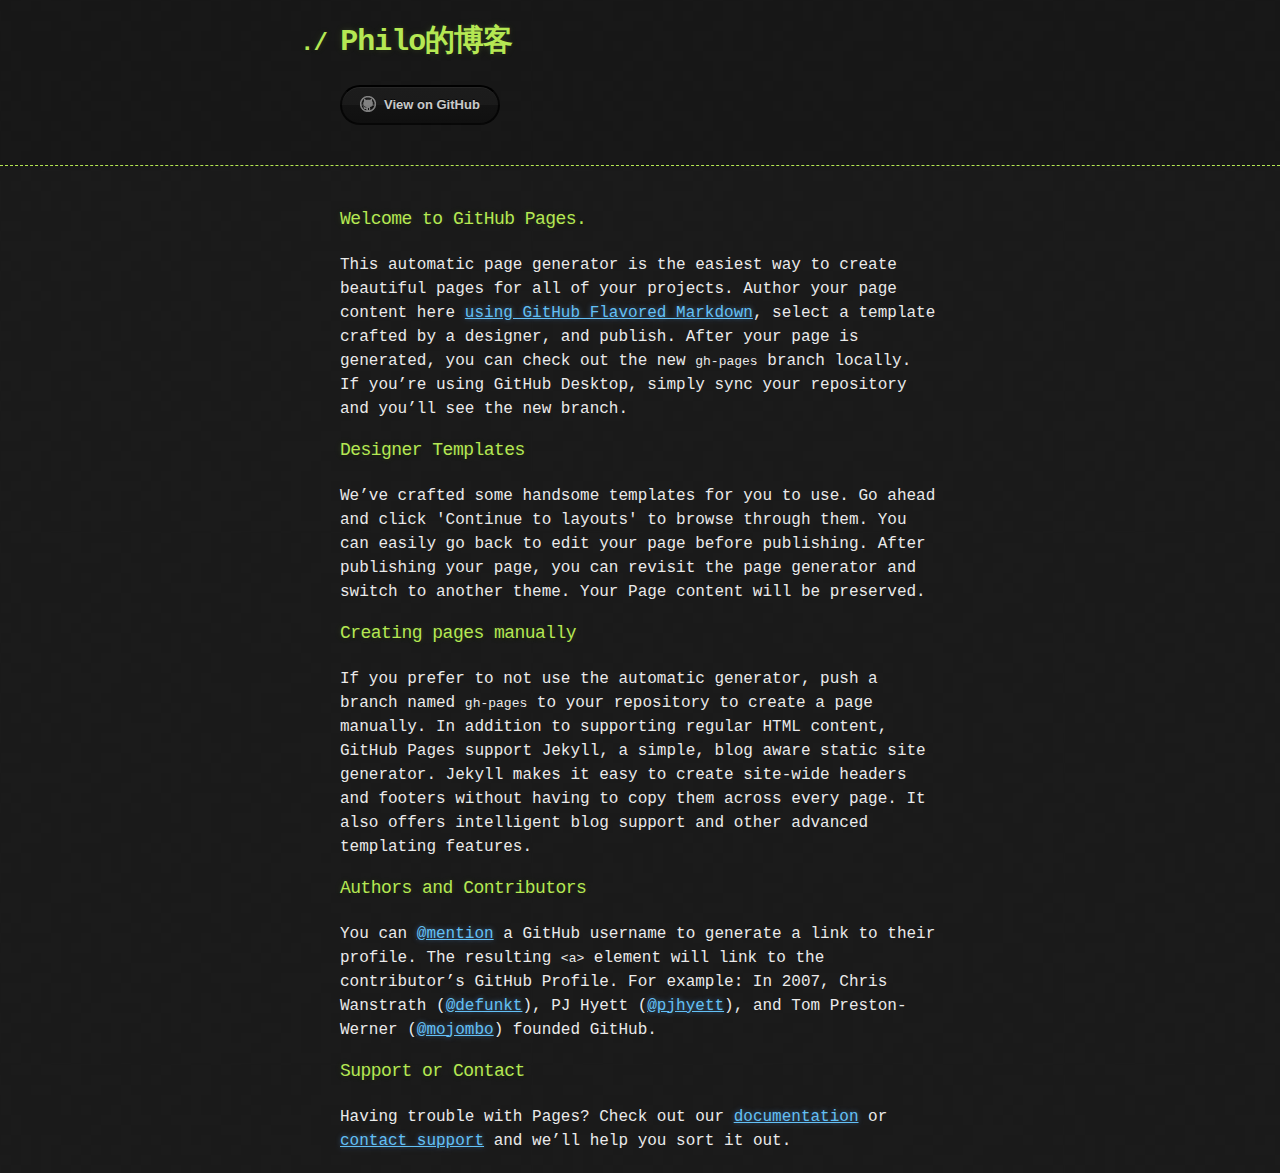
==== index.html @ d623ab55 "Replace master branch with page content via GitHub" ====
<!DOCTYPE html>
<html>
  <head>
    <meta charset='utf-8'>
    <meta http-equiv="X-UA-Compatible" content="chrome=1">

    <link rel="stylesheet" type="text/css" href="stylesheets/stylesheet.css" media="screen">
    <link rel="stylesheet" type="text/css" href="stylesheets/github-dark.css" media="screen">
    <link rel="stylesheet" type="text/css" href="stylesheets/print.css" media="print">

    <title>Philo的博客 by philoyang</title>
  </head>

  <body>

    <header>
      <div class="container">
        <h1>Philo的博客</h1>
        <h2></h2>

        <section id="downloads">
          <a href="https://github.com/philoyang" class="btn btn-github"><span class="icon"></span>View on GitHub</a>
        </section>
      </div>
    </header>

    <div class="container">
      <section id="main_content">
        <h3>
<a id="welcome-to-github-pages" class="anchor" href="#welcome-to-github-pages" aria-hidden="true"><span aria-hidden="true" class="octicon octicon-link"></span></a>Welcome to GitHub Pages.</h3>

<p>This automatic page generator is the easiest way to create beautiful pages for all of your projects. Author your page content here <a href="https://guides.github.com/features/mastering-markdown/">using GitHub Flavored Markdown</a>, select a template crafted by a designer, and publish. After your page is generated, you can check out the new <code>gh-pages</code> branch locally. If you’re using GitHub Desktop, simply sync your repository and you’ll see the new branch.</p>

<h3>
<a id="designer-templates" class="anchor" href="#designer-templates" aria-hidden="true"><span aria-hidden="true" class="octicon octicon-link"></span></a>Designer Templates</h3>

<p>We’ve crafted some handsome templates for you to use. Go ahead and click 'Continue to layouts' to browse through them. You can easily go back to edit your page before publishing. After publishing your page, you can revisit the page generator and switch to another theme. Your Page content will be preserved.</p>

<h3>
<a id="creating-pages-manually" class="anchor" href="#creating-pages-manually" aria-hidden="true"><span aria-hidden="true" class="octicon octicon-link"></span></a>Creating pages manually</h3>

<p>If you prefer to not use the automatic generator, push a branch named <code>gh-pages</code> to your repository to create a page manually. In addition to supporting regular HTML content, GitHub Pages support Jekyll, a simple, blog aware static site generator. Jekyll makes it easy to create site-wide headers and footers without having to copy them across every page. It also offers intelligent blog support and other advanced templating features.</p>

<h3>
<a id="authors-and-contributors" class="anchor" href="#authors-and-contributors" aria-hidden="true"><span aria-hidden="true" class="octicon octicon-link"></span></a>Authors and Contributors</h3>

<p>You can <a href="https://help.github.com/articles/basic-writing-and-formatting-syntax/#mentioning-users-and-teams" class="user-mention">@mention</a> a GitHub username to generate a link to their profile. The resulting <code>&lt;a&gt;</code> element will link to the contributor’s GitHub Profile. For example: In 2007, Chris Wanstrath (<a href="https://github.com/defunkt" class="user-mention">@defunkt</a>), PJ Hyett (<a href="https://github.com/pjhyett" class="user-mention">@pjhyett</a>), and Tom Preston-Werner (<a href="https://github.com/mojombo" class="user-mention">@mojombo</a>) founded GitHub.</p>

<h3>
<a id="support-or-contact" class="anchor" href="#support-or-contact" aria-hidden="true"><span aria-hidden="true" class="octicon octicon-link"></span></a>Support or Contact</h3>

<p>Having trouble with Pages? Check out our <a href="https://help.github.com/pages">documentation</a> or <a href="https://github.com/contact">contact support</a> and we’ll help you sort it out.</p>
      </section>
    </div>

    
  </body>
</html>
---- stylesheets/stylesheet.css ----
body {
  margin: 0;
  padding: 0;
  background: #151515 url("../images/bkg.png") 0 0;
  color: #eaeaea;
  font: 16px;
  line-height: 1.5;
  font-family: Monaco, "Bitstream Vera Sans Mono", "Lucida Console", Terminal, monospace;
}

/* General & 'Reset' Stuff */

.container {
  width: 90%;
  max-width: 600px;
  margin: 0 auto;
}

section {
  display: block;
  margin: 0 0 20px 0;
}

h1, h2, h3, h4, h5, h6 {
  margin: 0 0 20px;
}

li {
  line-height: 1.4 ;
}

/* Header, <header>
   header   - container
   h1       - project name
   h2       - project description
*/

header {
  background: rgba(0, 0, 0, 0.1);
  width: 100%;
  border-bottom: 1px dashed #b5e853;
  padding: 20px 0;
  margin: 0 0 40px 0;
}

header h1 {
  font-size: 30px;
  line-height: 1.5;
  margin: 0 0 0 -40px;
  font-weight: bold;
  font-family: Monaco, "Bitstream Vera Sans Mono", "Lucida Console", Terminal, monospace;
  color: #b5e853;
  text-shadow: 0 1px 1px rgba(0, 0, 0, 0.1),
               0 0 5px rgba(181, 232, 83, 0.1),
               0 0 10px rgba(181, 232, 83, 0.1);
  letter-spacing: -1px;
  -webkit-font-smoothing: antialiased;
}

header h1:before {
  content: "./ ";
  font-size: 24px;
}

header h2 {
  font-size: 18px;
  font-weight: 300;
  color: #666;
}

#downloads .btn {
  display: inline-block;
  text-align: center;
  margin: 0;
}

/* Main Content
*/

#main_content {
  width: 100%;
  -webkit-font-smoothing: antialiased;
}
section img {
  max-width: 100%
}

h1, h2, h3, h4, h5, h6 {
  font-weight: normal;
  font-family: Monaco, "Bitstream Vera Sans Mono", "Lucida Console", Terminal, monospace;
  color: #b5e853;
  letter-spacing: -0.03em;
  text-shadow: 0 1px 1px rgba(0, 0, 0, 0.1),
               0 0 5px rgba(181, 232, 83, 0.1),
               0 0 10px rgba(181, 232, 83, 0.1);
}

#main_content h1 {
  font-size: 30px;
}

#main_content h2 {
  font-size: 24px;
}

#main_content h3 {
  font-size: 18px;
}

#main_content h4 {
  font-size: 14px;
}

#main_content h5 {
  font-size: 12px;
  text-transform: uppercase;
  margin: 0 0 5px 0;
}

#main_content h6 {
  font-size: 12px;
  text-transform: uppercase;
  color: #999;
  margin: 0 0 5px 0;
}

dt {
  font-style: italic;
  font-weight: bold;
}

ul li {
  list-style: none;
}

ul li:before {
  content: ">>";
  font-family: Monaco, "Bitstream Vera Sans Mono", "Lucida Console", Terminal, monospace;
  font-size: 13px;
  color: #b5e853;
  margin-left: -37px;
  margin-right: 21px;
  line-height: 16px;
}

blockquote {
  color: #aaa;
  padding-left: 10px;
  border-left: 1px dotted #666;
}

pre {
  background: rgba(0, 0, 0, 0.9);
  border: 1px solid rgba(255, 255, 255, 0.15);
  padding: 10px;
  font-size: 14px;
  color: #b5e853;
  border-radius: 2px;
  -moz-border-radius: 2px;
  -webkit-border-radius: 2px;
  text-wrap: normal;
  overflow: auto;
  overflow-y: hidden;
}

table {
  width: 100%;
  margin: 0 0 20px 0;
}

th {
  text-align: left;
  border-bottom: 1px dashed #b5e853;
  padding: 5px 10px;
}

td {
  padding: 5px 10px;
}

hr {
  height: 0;
  border: 0;
  border-bottom: 1px dashed #b5e853;
  color: #b5e853;
}

/* Buttons
*/

.btn {
  display: inline-block;
  background: -webkit-linear-gradient(top, rgba(40, 40, 40, 0.3), rgba(35, 35, 35, 0.3) 50%, rgba(10, 10, 10, 0.3) 50%, rgba(0, 0, 0, 0.3));
  padding: 8px 18px;
  border-radius: 50px;
  border: 2px solid rgba(0, 0, 0, 0.7);
  border-bottom: 2px solid rgba(0, 0, 0, 0.7);
  border-top: 2px solid rgba(0, 0, 0, 1);
  color: rgba(255, 255, 255, 0.8);
  font-family: Helvetica, Arial, sans-serif;
  font-weight: bold;
  font-size: 13px;
  text-decoration: none;
  text-shadow: 0 -1px 0 rgba(0, 0, 0, 0.75);
  box-shadow: inset 0 1px 0 rgba(255, 255, 255, 0.05);
}

.btn:hover {
  background: -webkit-linear-gradient(top, rgba(40, 40, 40, 0.6), rgba(35, 35, 35, 0.6) 50%, rgba(10, 10, 10, 0.8) 50%, rgba(0, 0, 0, 0.8));
}

.btn .icon {
  display: inline-block;
  width: 16px;
  height: 16px;
  margin: 1px 8px 0 0;
  float: left;
}

.btn-github .icon {
  opacity: 0.6;
  background: url("../images/blacktocat.png") 0 0 no-repeat;
}

/* Links
   a, a:hover, a:visited
*/

a {
  color: #63c0f5;
  text-shadow: 0 0 5px rgba(104, 182, 255, 0.5);
}

/* Clearfix */

.cf:before, .cf:after {
  content:"";
  display:table;
}

.cf:after {
  clear:both;
}

.cf {
  zoom:1;
}
---- stylesheets/github-dark.css ----
/*
The MIT License (MIT)

Copyright (c) 2016 GitHub, Inc.

Permission is hereby granted, free of charge, to any person obtaining a copy
of this software and associated documentation files (the "Software"), to deal
in the Software without restriction, including without limitation the rights
to use, copy, modify, merge, publish, distribute, sublicense, and/or sell
copies of the Software, and to permit persons to whom the Software is
furnished to do so, subject to the following conditions:

The above copyright notice and this permission notice shall be included in all
copies or substantial portions of the Software.

THE SOFTWARE IS PROVIDED "AS IS", WITHOUT WARRANTY OF ANY KIND, EXPRESS OR
IMPLIED, INCLUDING BUT NOT LIMITED TO THE WARRANTIES OF MERCHANTABILITY,
FITNESS FOR A PARTICULAR PURPOSE AND NONINFRINGEMENT. IN NO EVENT SHALL THE
AUTHORS OR COPYRIGHT HOLDERS BE LIABLE FOR ANY CLAIM, DAMAGES OR OTHER
LIABILITY, WHETHER IN AN ACTION OF CONTRACT, TORT OR OTHERWISE, ARISING FROM,
OUT OF OR IN CONNECTION WITH THE SOFTWARE OR THE USE OR OTHER DEALINGS IN THE
SOFTWARE.

*/

.pl-c /* comment */ {
  color: #969896;
}

.pl-c1 /* constant, variable.other.constant, support, meta.property-name, support.constant, support.variable, meta.module-reference, markup.raw, meta.diff.header */,
.pl-s .pl-v /* string variable */ {
  color: #0099cd;
}

.pl-e /* entity */,
.pl-en /* entity.name */ {
  color: #9774cb;
}

.pl-smi /* variable.parameter.function, storage.modifier.package, storage.modifier.import, storage.type.java, variable.other */,
.pl-s .pl-s1 /* string source */ {
  color: #ddd;
}

.pl-ent /* entity.name.tag */ {
  color: #7bcc72;
}

.pl-k /* keyword, storage, storage.type */ {
  color: #cc2372;
}

.pl-s /* string */,
.pl-pds /* punctuation.definition.string, string.regexp.character-class */,
.pl-s .pl-pse .pl-s1 /* string punctuation.section.embedded source */,
.pl-sr /* string.regexp */,
.pl-sr .pl-cce /* string.regexp constant.character.escape */,
.pl-sr .pl-sre /* string.regexp source.ruby.embedded */,
.pl-sr .pl-sra /* string.regexp string.regexp.arbitrary-repitition */ {
  color: #3c66e2;
}

.pl-v /* variable */ {
  color: #fb8764;
}

.pl-id /* invalid.deprecated */ {
  color: #e63525;
}

.pl-ii /* invalid.illegal */ {
  color: #f8f8f8;
  background-color: #e63525;
}

.pl-sr .pl-cce /* string.regexp constant.character.escape */ {
  font-weight: bold;
  color: #7bcc72;
}

.pl-ml /* markup.list */ {
  color: #c26b2b;
}

.pl-mh /* markup.heading */,
.pl-mh .pl-en /* markup.heading entity.name */,
.pl-ms /* meta.separator */ {
  font-weight: bold;
  color: #264ec5;
}

.pl-mq /* markup.quote */ {
  color: #00acac;
}

.pl-mi /* markup.italic */ {
  font-style: italic;
  color: #ddd;
}

.pl-mb /* markup.bold */ {
  font-weight: bold;
  color: #ddd;
}

.pl-md /* markup.deleted, meta.diff.header.from-file */ {
  color: #bd2c00;
  background-color: #ffecec;
}

.pl-mi1 /* markup.inserted, meta.diff.header.to-file */ {
  color: #55a532;
  background-color: #eaffea;
}

.pl-mdr /* meta.diff.range */ {
  font-weight: bold;
  color: #9774cb;
}

.pl-mo /* meta.output */ {
  color: #264ec5;
}
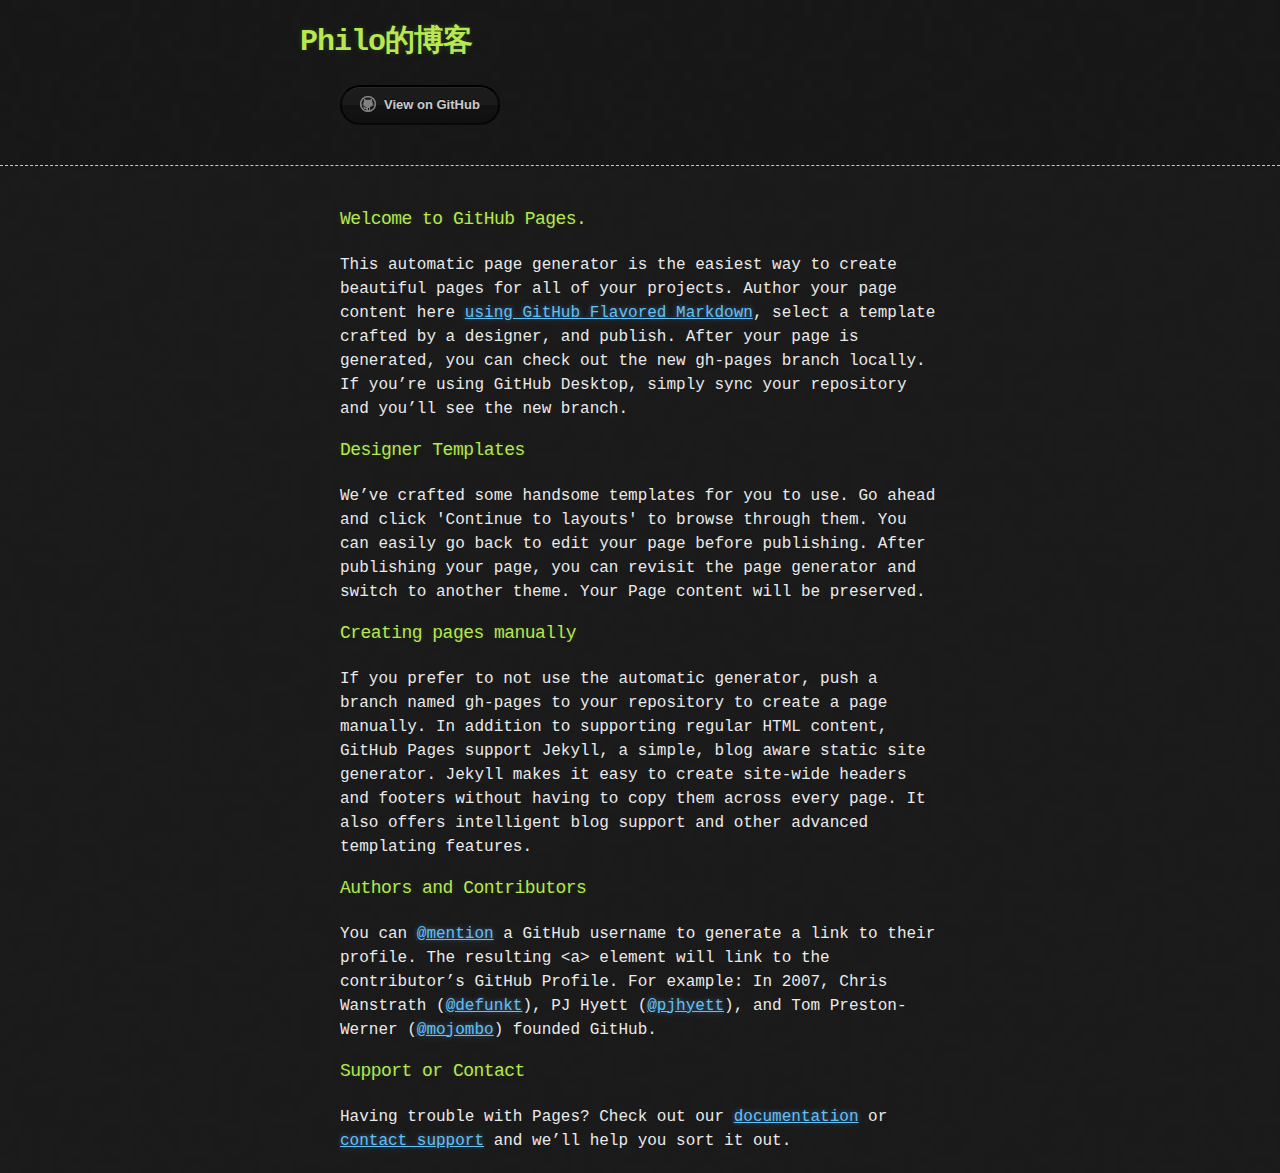
==== commit ef39d902: "update index page style" ====
--- a/index.html
+++ b/index.html
@@ -8,7 +8,7 @@
     <link rel="stylesheet" type="text/css" href="stylesheets/github-dark.css" media="screen">
     <link rel="stylesheet" type="text/css" href="stylesheets/print.css" media="print">
 
-    <title>Philo的博客 by philoyang</title>
+    <title>Philo的博客</title>
   </head>
 
   <body>
--- a/stylesheets/stylesheet.css
+++ b/stylesheets/stylesheet.css
@@ -3,7 +3,7 @@
   padding: 0;
   background: #151515 url("../images/bkg.png") 0 0;
   color: #eaeaea;
-  font: 16px;
+  font-size: 16px;
   line-height: 1.5;
   font-family: Monaco, "Bitstream Vera Sans Mono", "Lucida Console", Terminal, monospace;
 }
@@ -57,10 +57,10 @@
   -webkit-font-smoothing: antialiased;
 }
 
-header h1:before {
-  content: "./ ";
-  font-size: 24px;
-}
+/*header h1:before {*/
+  /*content: "./ ";*/
+  /*font-size: 24px;*/
+/*}*/
 
 header h2 {
   font-size: 18px;
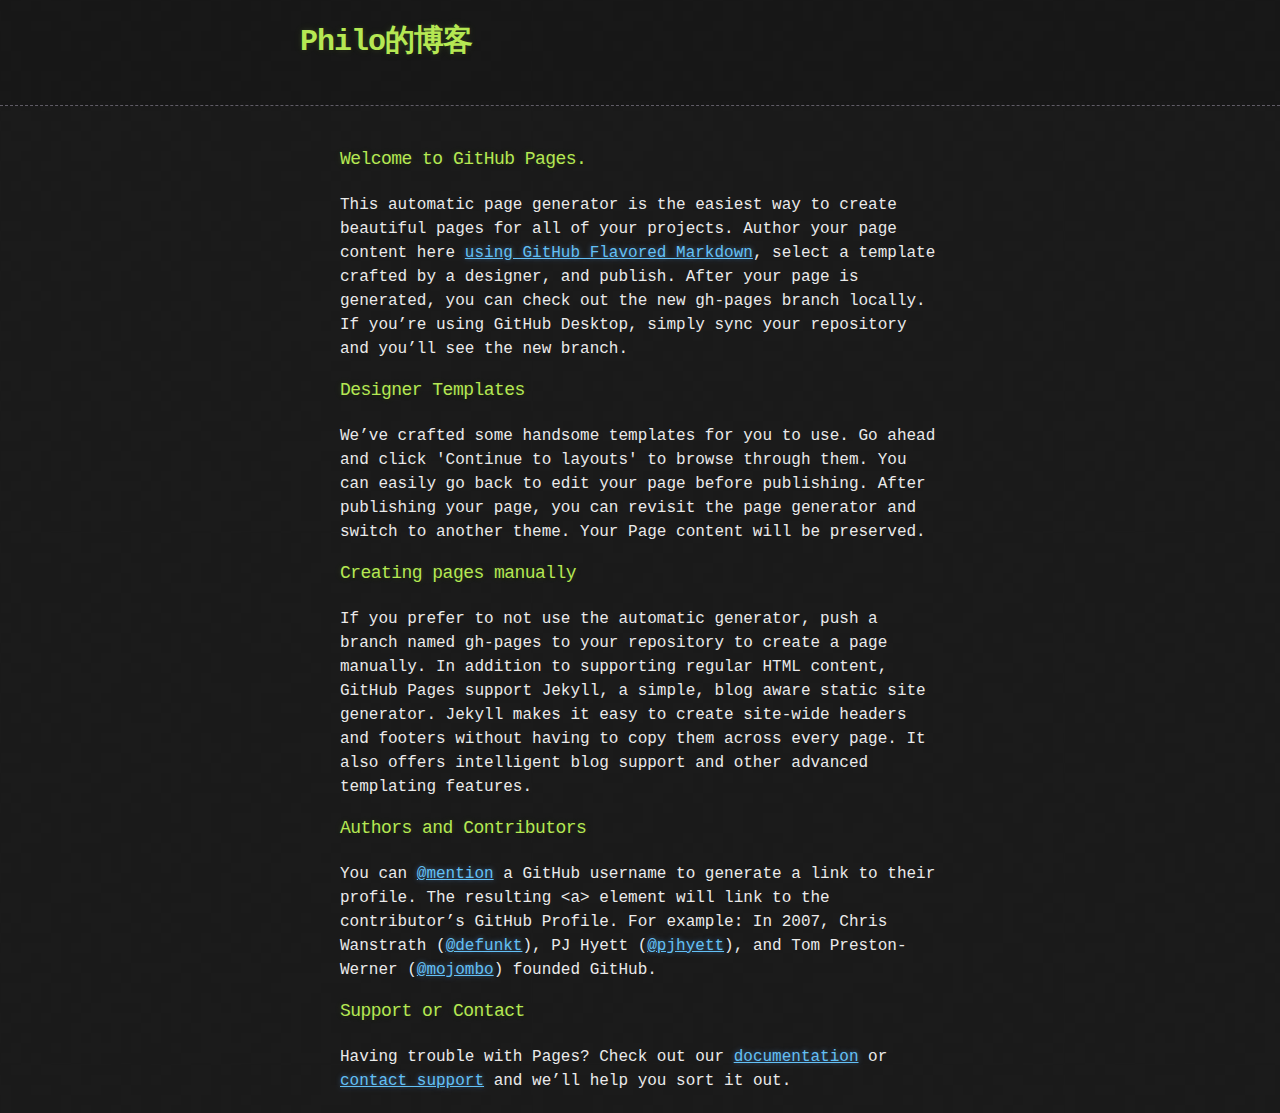
==== commit d0154cd0: "update the line of header border; remove download icon" ====
--- a/index.html
+++ b/index.html
@@ -18,9 +18,9 @@
         <h1>Philo的博客</h1>
         <h2></h2>
 
-        <section id="downloads">
-          <a href="https://github.com/philoyang" class="btn btn-github"><span class="icon"></span>View on GitHub</a>
-        </section>
+        <!--<section id="downloads">-->
+          <!--<a href="https://github.com/philoyang" class="btn btn-github"><span class="icon"></span>View on GitHub</a>-->
+        <!--</section>-->
       </div>
     </header>
 
--- a/stylesheets/stylesheet.css
+++ b/stylesheets/stylesheet.css
@@ -38,7 +38,7 @@
 header {
   background: rgba(0, 0, 0, 0.1);
   width: 100%;
-  border-bottom: 1px dashed #b5e853;
+  border-bottom: 1px dashed #605C66;
   padding: 20px 0;
   margin: 0 0 40px 0;
 }
@@ -48,7 +48,6 @@
   line-height: 1.5;
   margin: 0 0 0 -40px;
   font-weight: bold;
-  font-family: Monaco, "Bitstream Vera Sans Mono", "Lucida Console", Terminal, monospace;
   color: #b5e853;
   text-shadow: 0 1px 1px rgba(0, 0, 0, 0.1),
                0 0 5px rgba(181, 232, 83, 0.1),
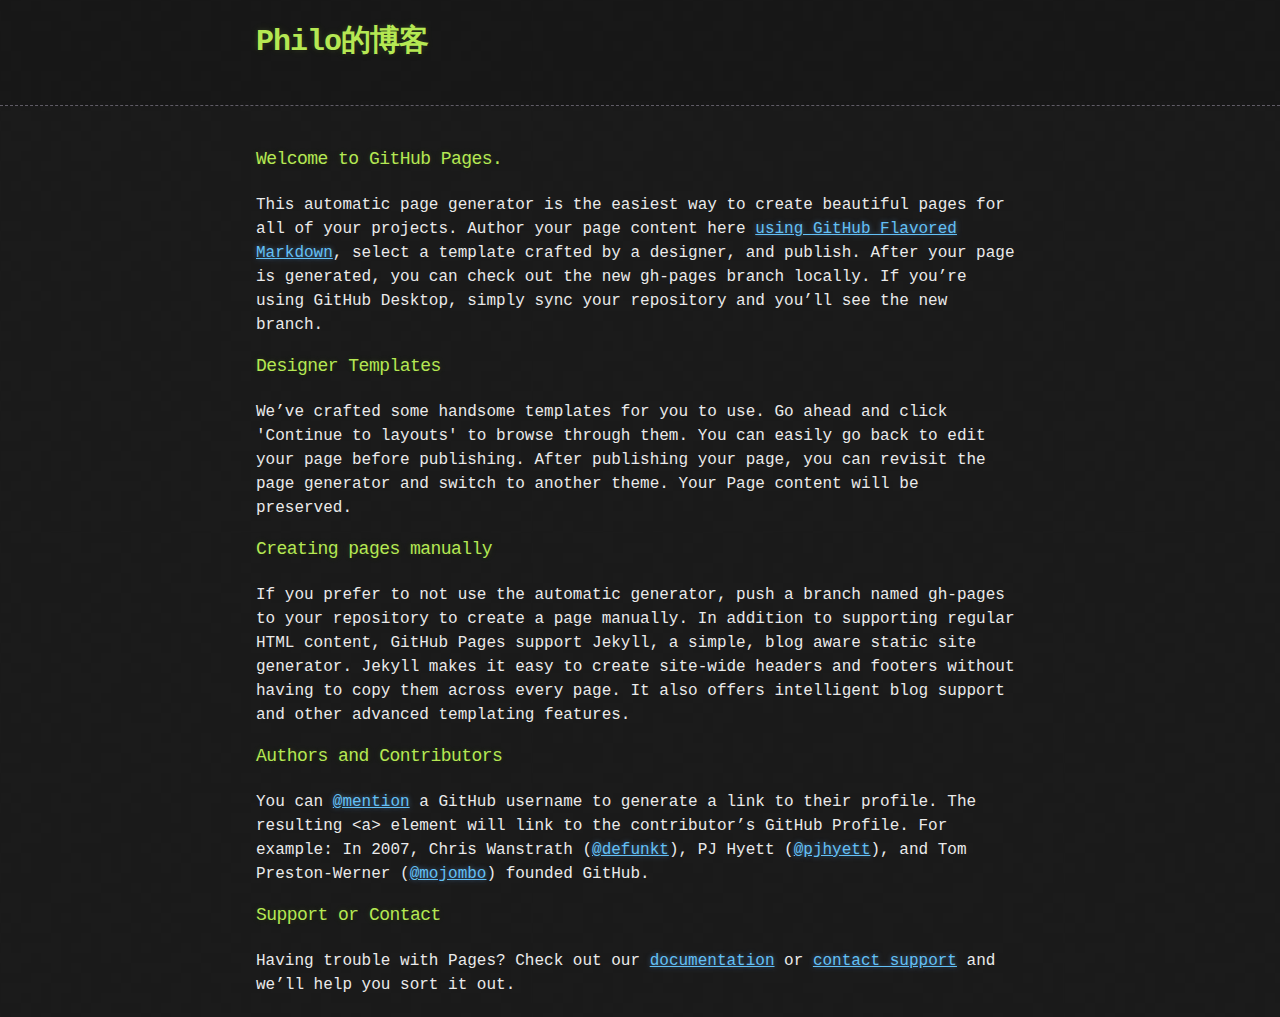
==== commit 0dc283f1: "移除print css的引用" ====
--- a/index.html
+++ b/index.html
@@ -6,7 +6,7 @@
 
     <link rel="stylesheet" type="text/css" href="stylesheets/stylesheet.css" media="screen">
     <link rel="stylesheet" type="text/css" href="stylesheets/github-dark.css" media="screen">
-    <link rel="stylesheet" type="text/css" href="stylesheets/print.css" media="print">
+    <!--<link rel="stylesheet" type="text/css" href="stylesheets/print.css" media="print">-->
 
     <title>Philo的博客</title>
   </head>
--- a/stylesheets/stylesheet.css
+++ b/stylesheets/stylesheet.css
@@ -12,7 +12,7 @@
 
 .container {
   width: 90%;
-  max-width: 600px;
+  max-width: 768px;
   margin: 0 auto;
 }
 
@@ -46,19 +46,19 @@
 header h1 {
   font-size: 30px;
   line-height: 1.5;
-  margin: 0 0 0 -40px;
+  /* margin: 0 0 0 -40px; */
   font-weight: bold;
   color: #b5e853;
   text-shadow: 0 1px 1px rgba(0, 0, 0, 0.1),
-               0 0 5px rgba(181, 232, 83, 0.1),
-               0 0 10px rgba(181, 232, 83, 0.1);
+  0 0 5px rgba(181, 232, 83, 0.1),
+  0 0 10px rgba(181, 232, 83, 0.1);
   letter-spacing: -1px;
   -webkit-font-smoothing: antialiased;
 }
 
 /*header h1:before {*/
-  /*content: "./ ";*/
-  /*font-size: 24px;*/
+/*content: "./ ";*/
+/*font-size: 24px;*/
 /*}*/
 
 header h2 {
@@ -90,8 +90,8 @@
   color: #b5e853;
   letter-spacing: -0.03em;
   text-shadow: 0 1px 1px rgba(0, 0, 0, 0.1),
-               0 0 5px rgba(181, 232, 83, 0.1),
-               0 0 10px rgba(181, 232, 83, 0.1);
+  0 0 5px rgba(181, 232, 83, 0.1),
+  0 0 10px rgba(181, 232, 83, 0.1);
 }
 
 #main_content h1 {
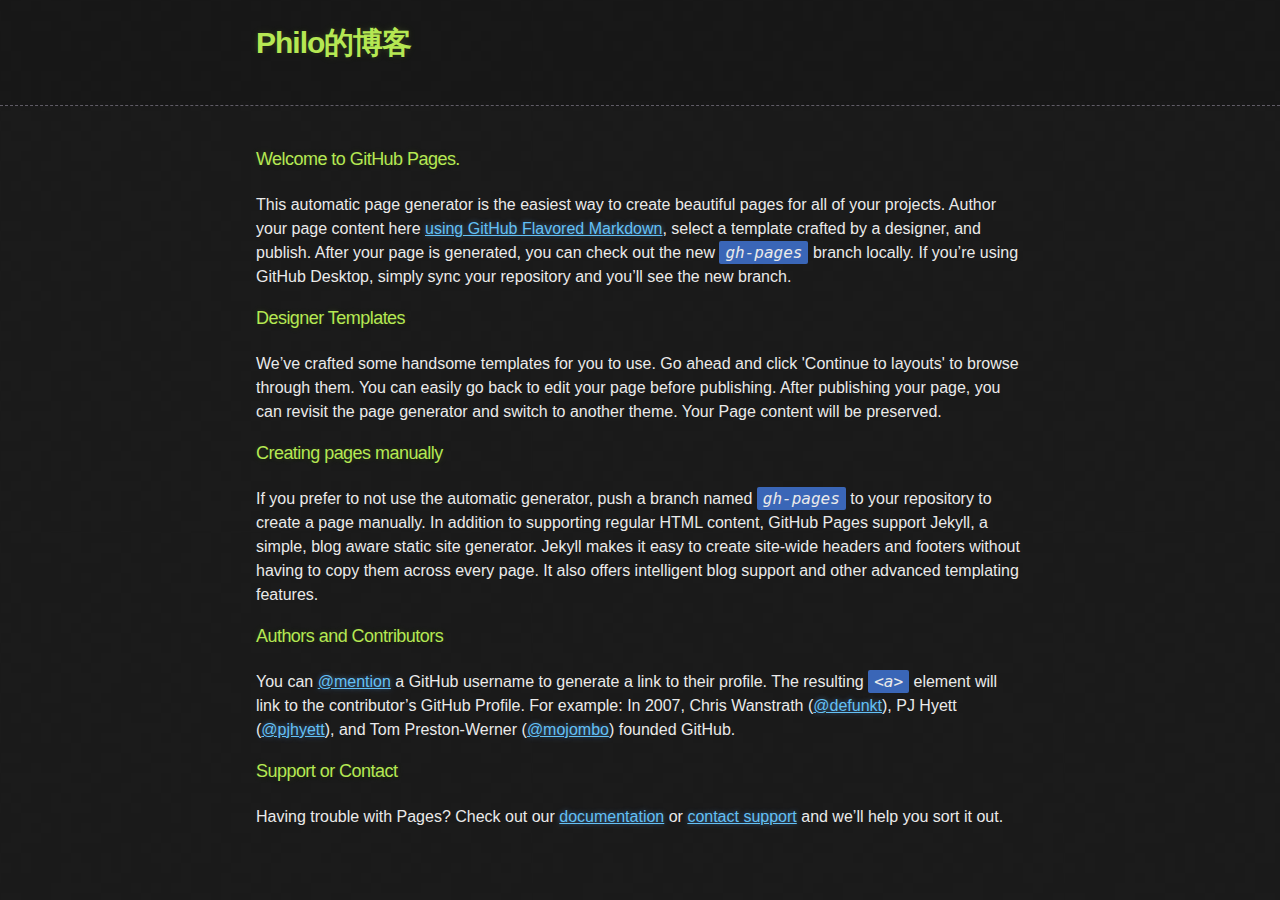
==== commit e44cb6ea: "add a smile favicon" ====
--- a/index.html
+++ b/index.html
@@ -3,7 +3,7 @@
   <head>
     <meta charset='utf-8'>
     <meta http-equiv="X-UA-Compatible" content="chrome=1">
-
+    <link rel="icon" type="image/x-icon" href="favicon.ico"/>
     <link rel="stylesheet" type="text/css" href="stylesheets/stylesheet.css" media="screen">
     <link rel="stylesheet" type="text/css" href="stylesheets/github-dark.css" media="screen">
     <!--<link rel="stylesheet" type="text/css" href="stylesheets/print.css" media="print">-->
--- a/stylesheets/stylesheet.css
+++ b/stylesheets/stylesheet.css
@@ -5,7 +5,8 @@
   color: #eaeaea;
   font-size: 16px;
   line-height: 1.5;
-  font-family: Monaco, "Bitstream Vera Sans Mono", "Lucida Console", Terminal, monospace;
+  font-family: Helvetica, YouYuan, sans-serif;
+  /*font-family: Monaco, "Bitstream Vera Sans Mono", "Lucida Console", Terminal, monospace;*/
 }
 
 /* General & 'Reset' Stuff */
@@ -29,6 +30,25 @@
   line-height: 1.4 ;
 }
 
+code, pre {
+    font-family: Monaco, "Bitstream Vera Sans Mono", "Lucida Console", Terminal, monospace;
+    font-style: italic;
+    background-color: #3A66B7;
+    padding: 2px 6px;
+    border-radius: 2px;
+}
+::selection {
+    background-color: #b5e853;
+    color: #fff;
+}
+::-moz-selection {
+    background-color: #b5e853;
+    color: #fff;
+}
+::-webkit-selection {
+    background-color: #b5e853;
+    color: #fff;
+}
 /* Header, <header>
    header   - container
    h1       - project name
@@ -86,7 +106,7 @@
 
 h1, h2, h3, h4, h5, h6 {
   font-weight: normal;
-  font-family: Monaco, "Bitstream Vera Sans Mono", "Lucida Console", Terminal, monospace;
+  /*font-family: Monaco, "Bitstream Vera Sans Mono", "Lucida Console", Terminal, monospace;*/
   color: #b5e853;
   letter-spacing: -0.03em;
   text-shadow: 0 1px 1px rgba(0, 0, 0, 0.1),
@@ -193,10 +213,7 @@
   padding: 8px 18px;
   border-radius: 50px;
   border: 2px solid rgba(0, 0, 0, 0.7);
-  border-bottom: 2px solid rgba(0, 0, 0, 0.7);
-  border-top: 2px solid rgba(0, 0, 0, 1);
   color: rgba(255, 255, 255, 0.8);
-  font-family: Helvetica, Arial, sans-serif;
   font-weight: bold;
   font-size: 13px;
   text-decoration: none;
